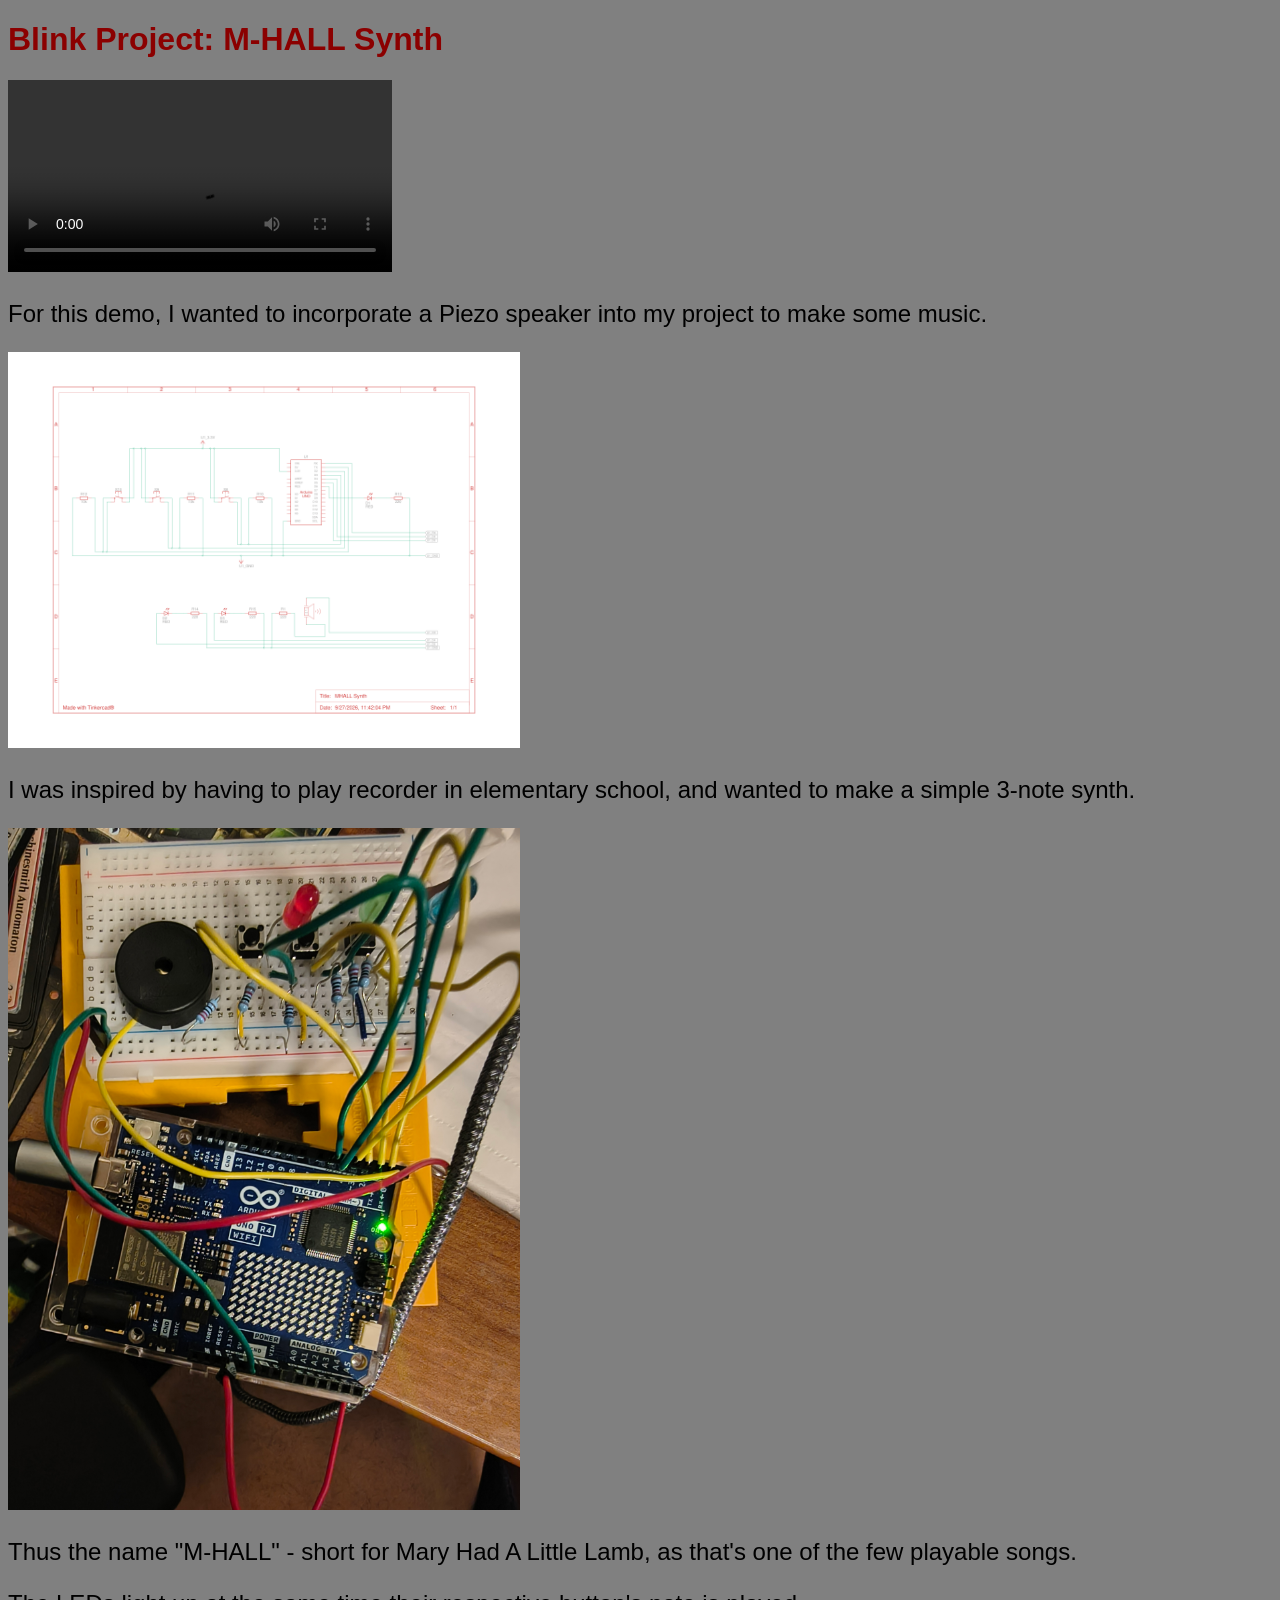
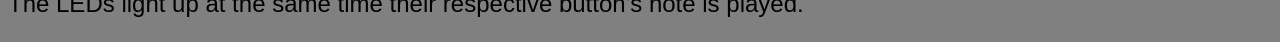
==== blink_project/index.html @ b40dc5c4 "Added Blink project post." ====
<!DOCTYPE html>
<html lang="en">
<head>
    <meta charset="UTF-8">
    <meta name="viewport" content="width=device-width, initial-scale=1.0">
    <link rel="stylesheet", href="css/style.css">
    <title>Document</title>
</head>
<body>
  <h1>Blink Project: M-HALL Synth</h1>
  <video src="media/blink_proj_demo.mp4" controls></video>
  <p>For this demo, I wanted to incorporate a Piezo speaker into my project to make some music.</p>
  <img src="media/mhall_schem.png" id="schem">
  <p>I was inspired by having to play recorder in elementary school, and wanted to make a simple 3-note synth.</p>
  <img src="media/blink_phys.jpg", id="phys">
  <p>Thus the name "M-HALL" - short for Mary Had A Little Lamb, as that's one of the few playable songs.</p>
  <p>The LEDs light up at the same time their respective button's note is played.</p>
</body>
</html>
---- blink_project/css/style.css ----
html{
    background-color: gray;
}

video{
    width:30vmax;
}

#schem, #phys{
    width:40vmax;
}

p{
    font-family: Arial, Helvetica, sans-serif;
    font-size: 1.5rem;
}

h1{
    font-family: Verdana, Geneva, Tahoma, sans-serif;
    color:darkred;
    font-weight: bolder;
}
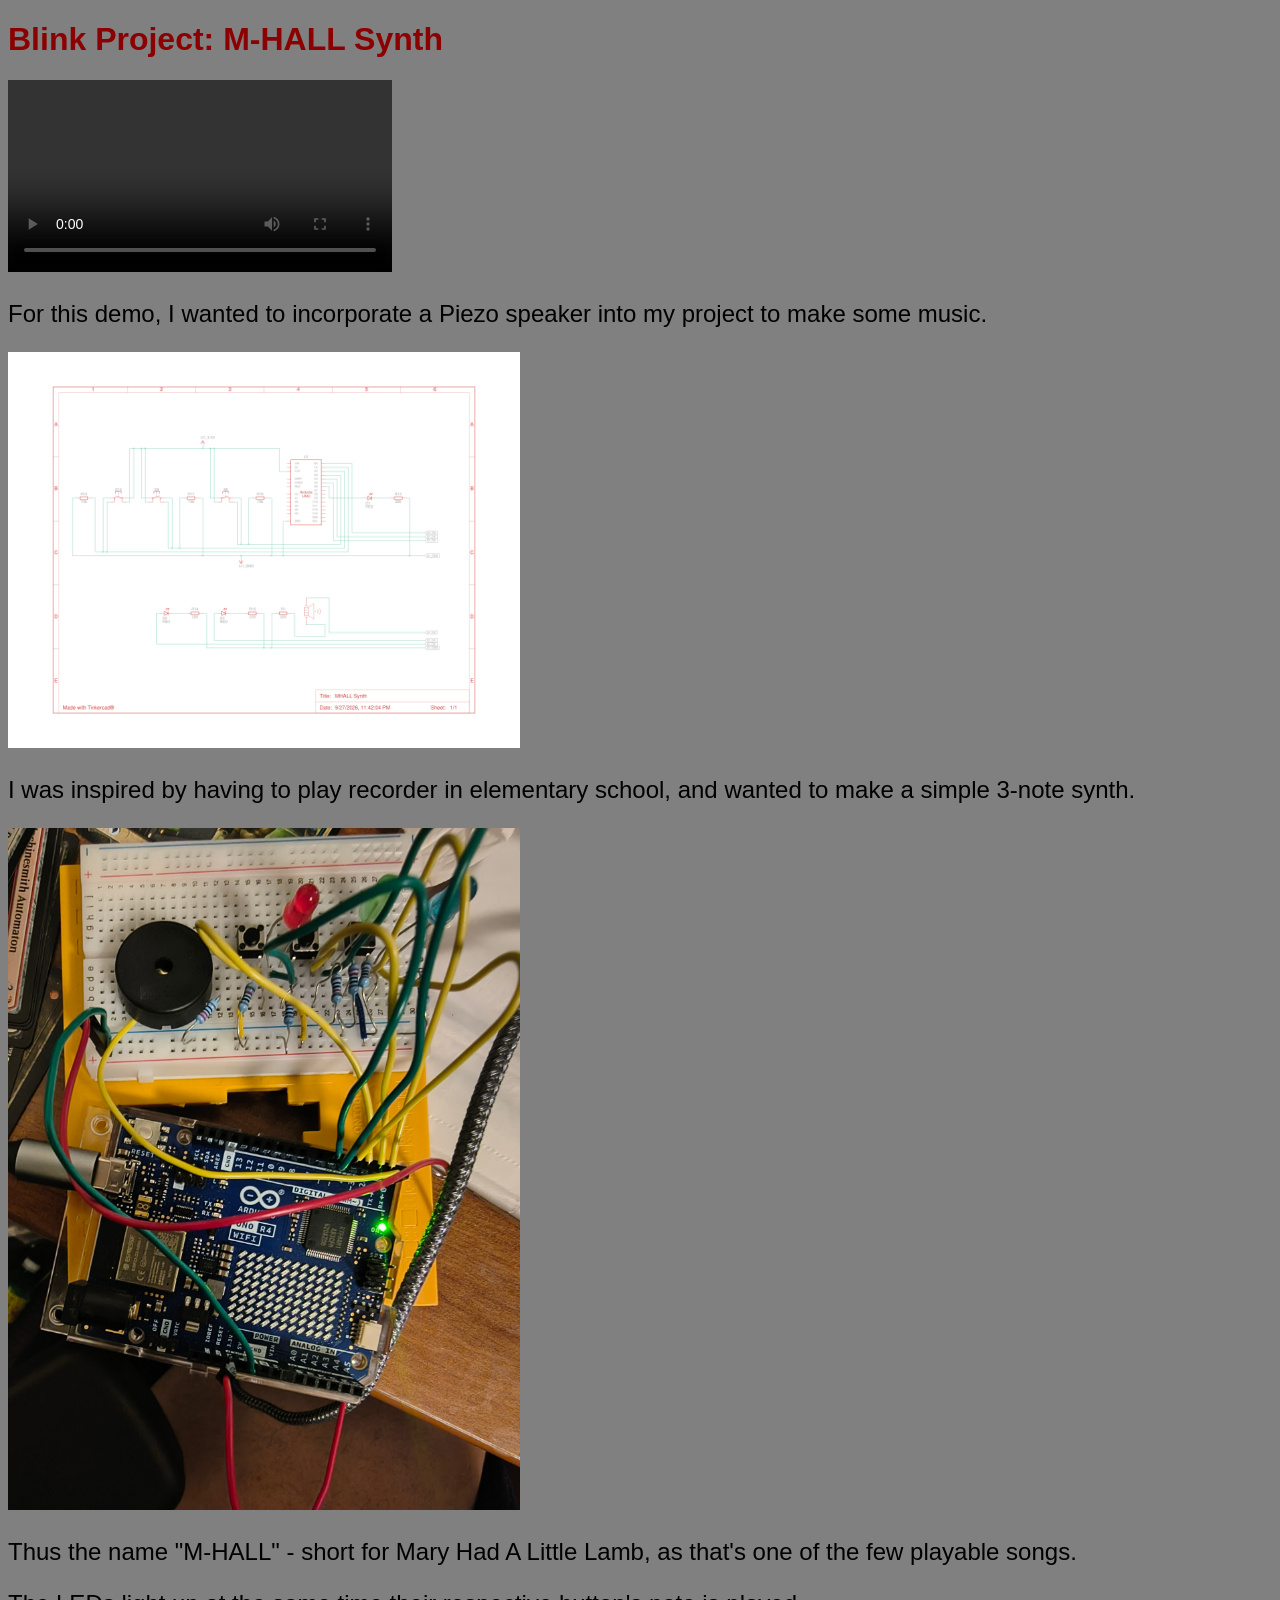
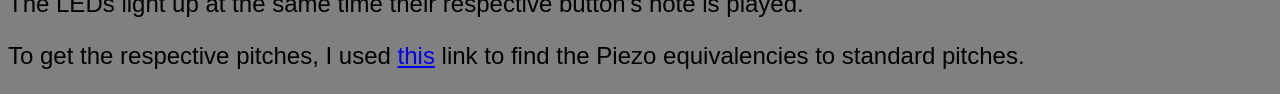
==== commit ad5c5def: "Updated crediting in Blink post." ====
--- a/blink_project/index.html
+++ b/blink_project/index.html
@@ -15,5 +15,6 @@
   <img src="media/blink_phys.jpg", id="phys">
   <p>Thus the name "M-HALL" - short for Mary Had A Little Lamb, as that's one of the few playable songs.</p>
   <p>The LEDs light up at the same time their respective button's note is played.</p>
+  <p>To get the respective pitches, I used <a href="https://github.com/D4Q2/SaberCPPScripts/blob/main/PassiveBuzzerMusic.ino">this</a> link to find the Piezo equivalencies to standard pitches.</p>
 </body>
 </html>
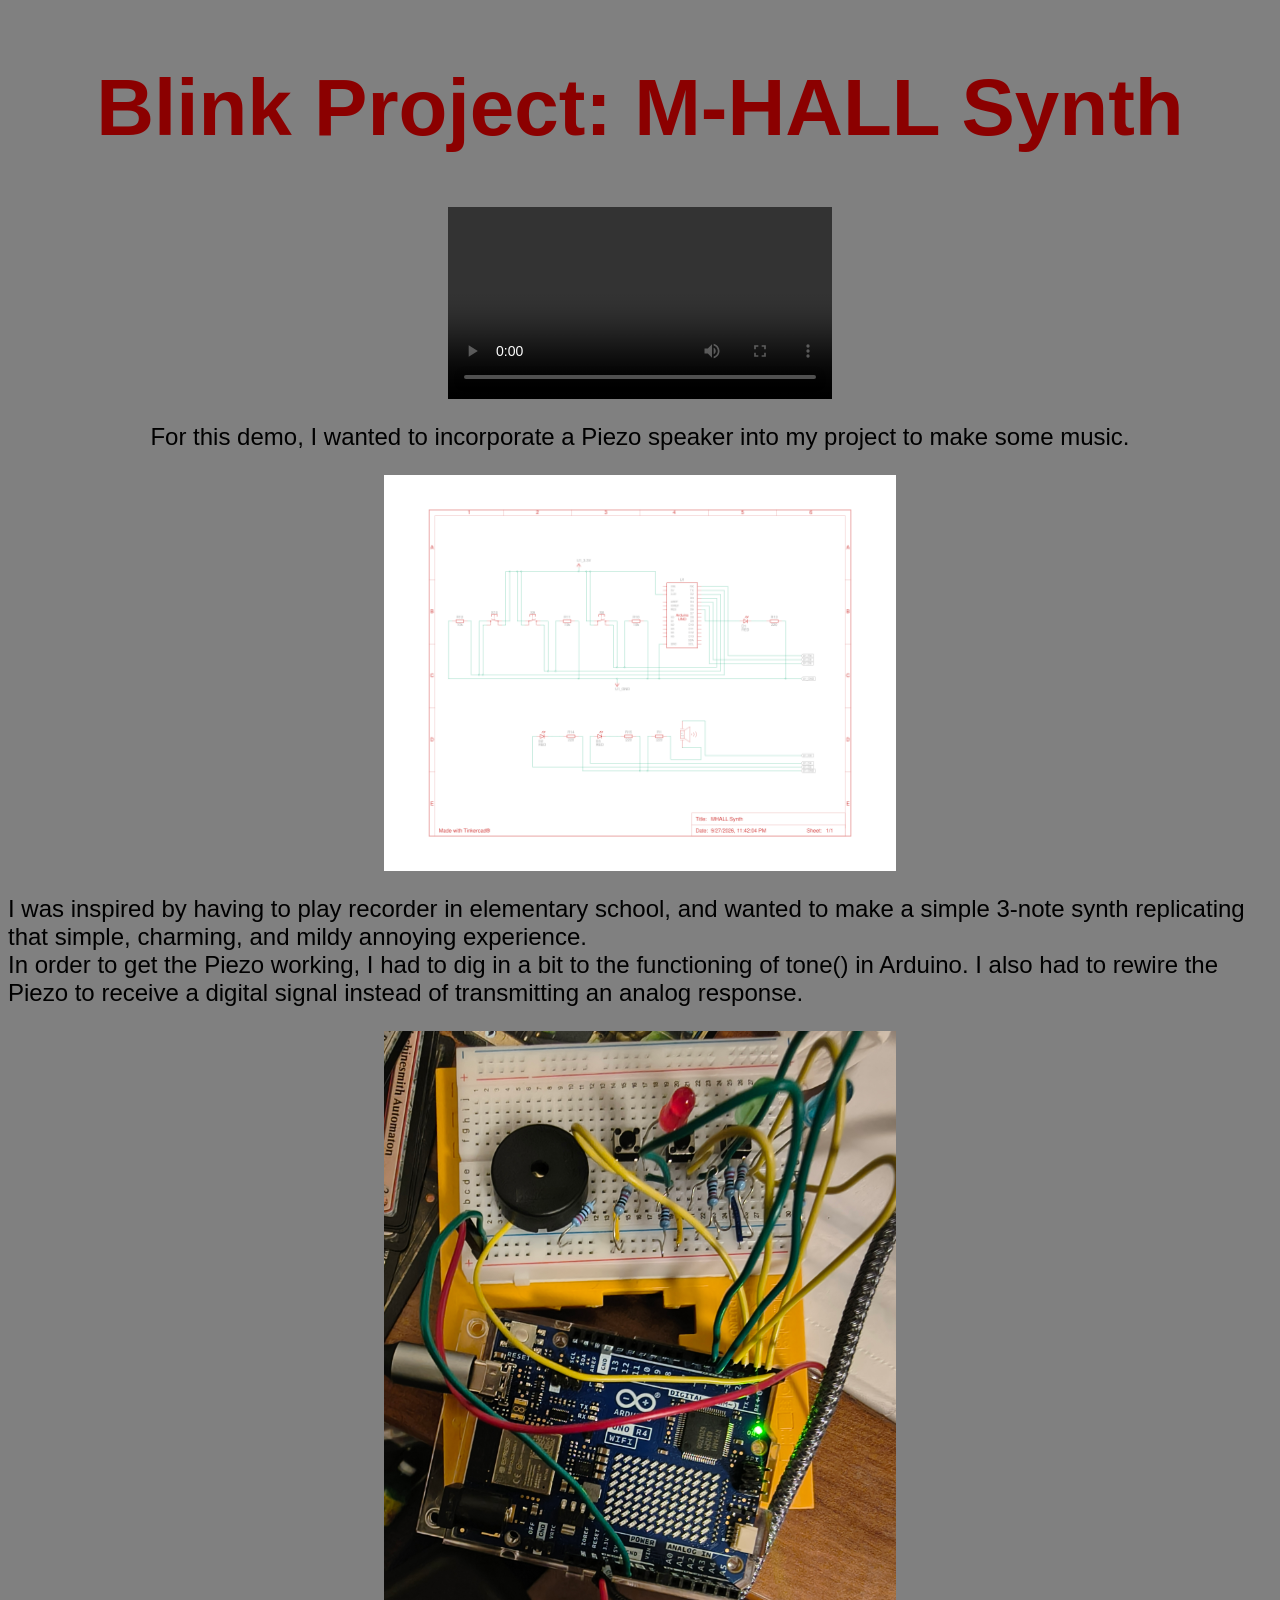
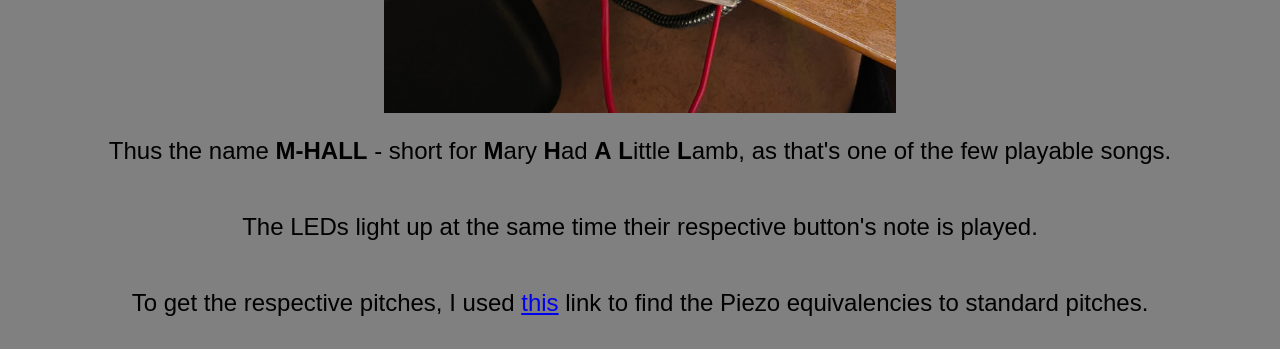
==== commit d5f12a00: "Updated visuals and narrative content." ====
--- a/blink_project/index.html
+++ b/blink_project/index.html
@@ -7,14 +7,17 @@
     <title>Document</title>
 </head>
 <body>
-  <h1>Blink Project: M-HALL Synth</h1>
+  <div id="ctr">
+    <h1>Blink Project: M-HALL Synth</h1>
   <video src="media/blink_proj_demo.mp4" controls></video>
   <p>For this demo, I wanted to incorporate a Piezo speaker into my project to make some music.</p>
   <img src="media/mhall_schem.png" id="schem">
-  <p>I was inspired by having to play recorder in elementary school, and wanted to make a simple 3-note synth.</p>
+  <p>I was inspired by having to play recorder in elementary school, and wanted to make a simple 3-note synth replicating that simple, charming, and mildy annoying experience.<br>
+  In order to get the Piezo working, I had to dig in a bit to the functioning of tone() in Arduino. I also had to rewire the Piezo to receive a digital signal instead of transmitting an analog response.</p>
   <img src="media/blink_phys.jpg", id="phys">
-  <p>Thus the name "M-HALL" - short for Mary Had A Little Lamb, as that's one of the few playable songs.</p>
+  <p>Thus the name <b>M-HALL</b> - short for <b>M</b>ary <b>H</b>ad <b>A</b> <b>L</b>ittle <b>L</b>amb, as that's one of the few playable songs.</p>
   <p>The LEDs light up at the same time their respective button's note is played.</p>
   <p>To get the respective pitches, I used <a href="https://github.com/D4Q2/SaberCPPScripts/blob/main/PassiveBuzzerMusic.ino">this</a> link to find the Piezo equivalencies to standard pitches.</p>
+  </div>
 </body>
 </html>
--- a/blink_project/css/style.css
+++ b/blink_project/css/style.css
@@ -10,6 +10,14 @@
     width:40vmax;
 }
 
+#ctr{
+    display:flex;
+    justify-content: center;
+    flex-direction: column;
+    align-items: center;
+
+}
+
 p{
     font-family: Arial, Helvetica, sans-serif;
     font-size: 1.5rem;
@@ -19,4 +27,5 @@
     font-family: Verdana, Geneva, Tahoma, sans-serif;
     color:darkred;
     font-weight: bolder;
+    font-size: 5rem;
 }
